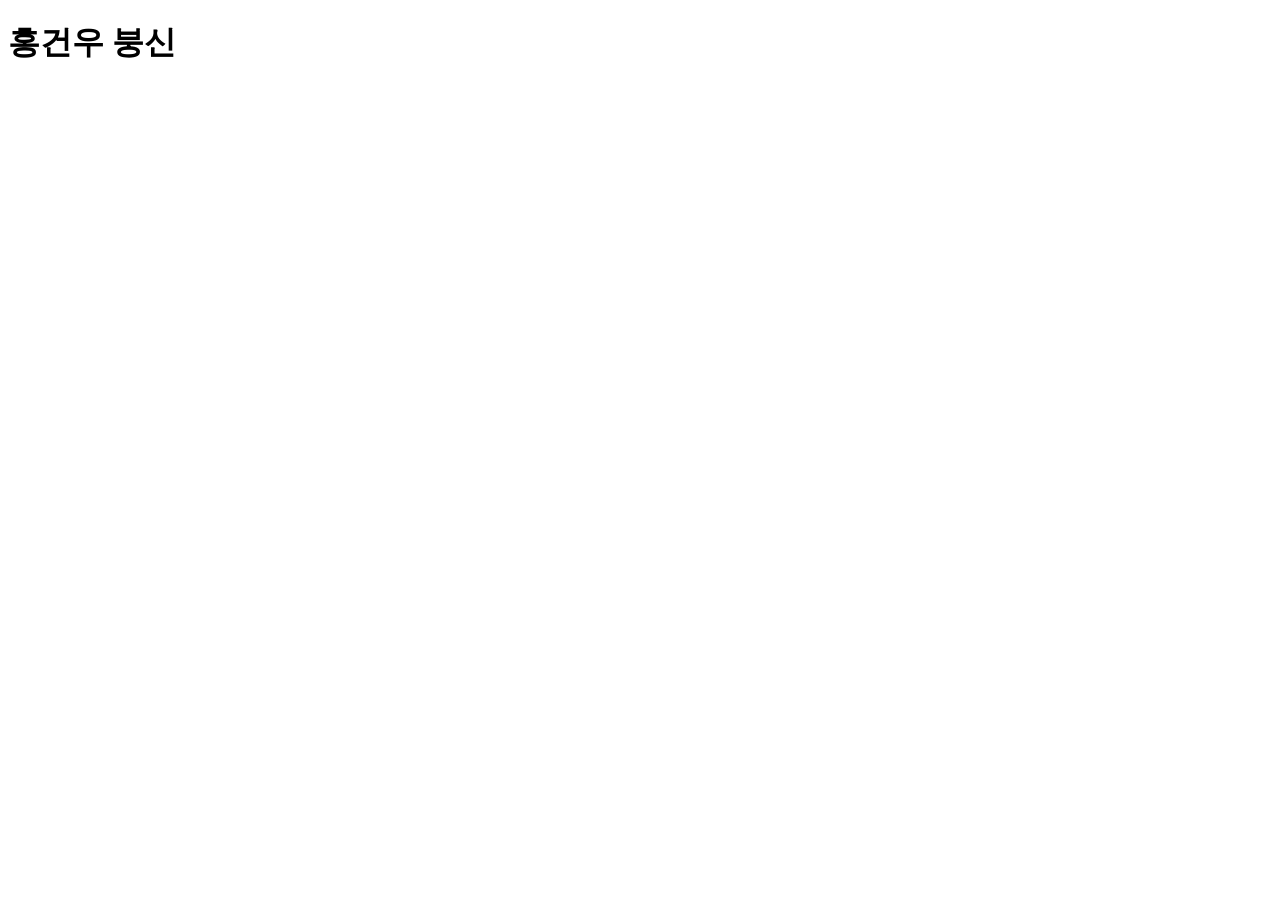
==== index.html @ 3577df81 "Rename pra01.html to index.html" ====
<!DOCTYPE html>
<html lang="ko">
<head>
    <meta charset="UTF-8">
    <meta name="viewport" content="width=device-width, initial-scale=1.0">
    <title>니기미</title>
</head>
<body>
    <h1>홍건우 붕신</h1>
</body>
</html>
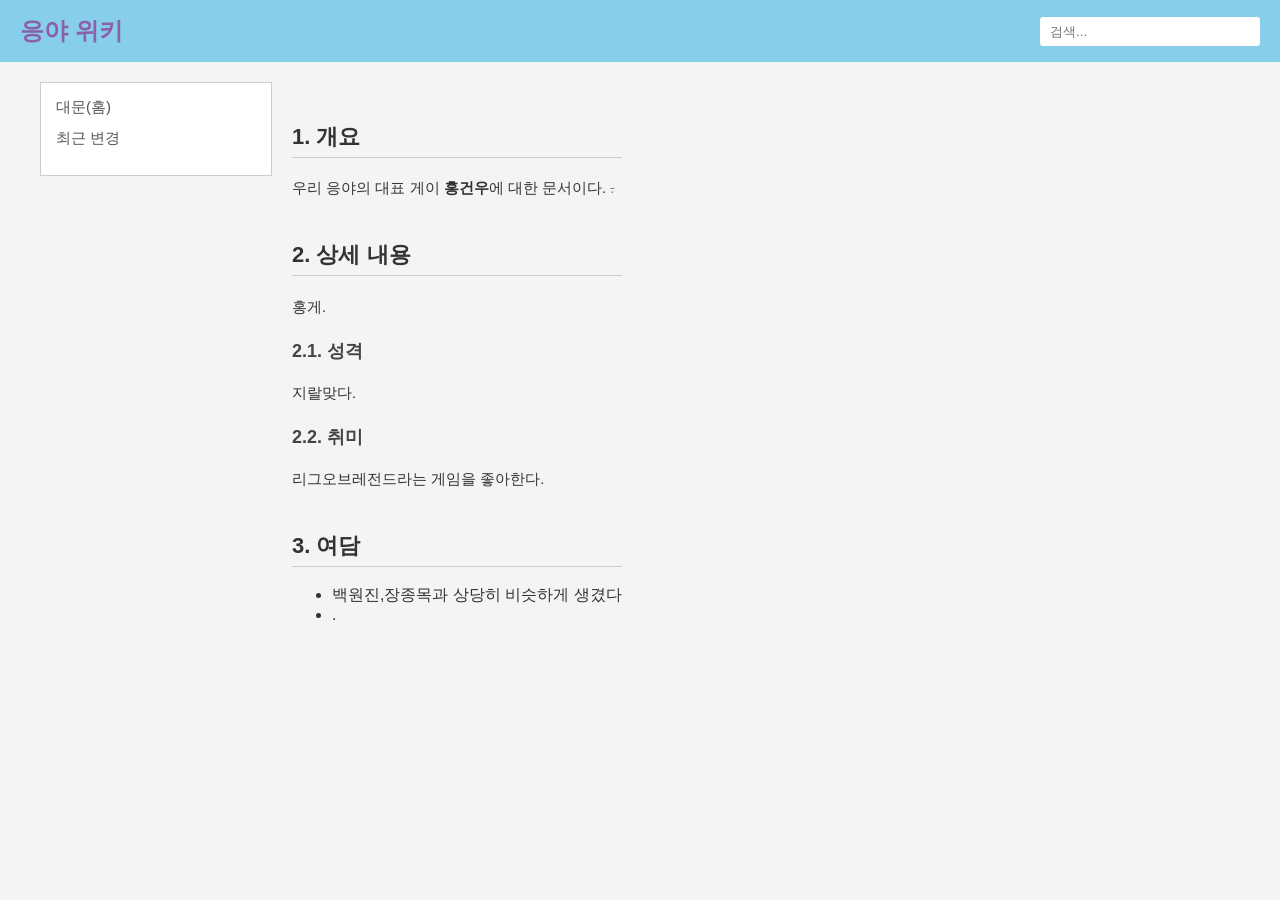
==== commit 1c76b8c2: "Rename pra01.html to index.html" ====
--- a/index.html
+++ b/index.html
@@ -3,9 +3,132 @@
 <head>
     <meta charset="UTF-8">
     <meta name="viewport" content="width=device-width, initial-scale=1.0">
-    <title>니기미</title>
+    <title>응야 위키</title>
+    <style>
+        /* 1. 전체 기본 설정 */
+        body { 
+            margin: 0; 
+            font-family: 'Malgun Gothic', 'Apple SD Gothic Neo', sans-serif; 
+            background-color: #f3f4f5; /* 위키 특유의 연한 회색 배경 */
+            color: #333; 
+        }
+        a { text-decoration: none; color: #0275d8; }
+        a:hover { text-decoration: underline; }
+
+        /* 2. 상단 헤더 (나무위키 스타일의 청록색) */
+        header { 
+            background-color: skyblue; 
+            color: rgb(138, 96, 166); 
+            padding: 15px 20px; 
+            display: flex; 
+            justify-content: space-between; 
+            align-items: center; 
+        }
+        header .logo { font-size: 24px; font-weight: bold; }
+        header .search-bar input { 
+            padding: 7px 10px; 
+            border: none; 
+            border-radius: 3px; 
+            outline: none; 
+            width: 200px;
+        }
+
+        /* 3. 전체 화면 레이아웃 분할 */
+        .container { 
+            display: flex; 
+            max-width: 1200px; 
+            margin: 20px auto; 
+            padding: 0 15px; 
+        }
+
+        /* 4. 왼쪽 메뉴바 (사이드바) */
+        .sidebar { 
+            width: 200px; 
+            margin-right: 20px; 
+            background: white; 
+            padding: 15px; 
+            border: 1px solid #ccc; 
+            height: fit-content; 
+        }
+        .sidebar ul { list-style: none; padding: 0; margin: 0; }
+        .sidebar ul li { margin-bottom: 12px; font-size: 15px; }
+        .sidebar ul li a { color: #555; }
+
+        /* 5. 메인 본문 영역 */
+        .main-content { 
+            flex: 1; 
+            background: white; 
+            padding: 30px; 
+            border: 1px solid #ccc; 
+        }
+        
+        /* 6. 제목 및 목차 스타일 */
+        .document-title { font-size: 32px; border-bottom: 2px solid #ccc; padding-bottom: 10px; margin-top: 0; }
+        
+        .toc { 
+            border: 1px solid #ccc; 
+            background-color: #f9f9f9; 
+            padding: 15px; 
+            margin: 20px 0; 
+            display: inline-block; 
+            min-width: 250px;
+        }
+        .toc-title { font-weight: bold; margin-bottom: 10px; font-size: 16px; border-bottom: 1px solid #ddd; padding-bottom: 5px; }
+        .toc ul { list-style: none; padding-left: 10px; margin: 0; }
+        .toc ul li { margin-bottom: 5px; font-size: 14px; }
+        .toc ul li ul { padding-left: 15px; margin-top: 5px; } /* 하위 목차 들여쓰기 */
+
+        /* 7. 본문 제목들 (h2, h3) */
+        h2 { font-size: 22px; border-bottom: 1px solid #ccc; padding-bottom: 5px; margin-top: 40px; }
+        h3 { font-size: 18px; margin-top: 20px; color: #444; }
+
+        /* 8. 본문 텍스트 및 위키 특수 효과 */
+        p { line-height: 1.6; font-size: 15px; }
+        .wiki-bold { font-weight: bold; }
+        .wiki-del { text-decoration: line-through; color: gray; }
+        .wiki-quote { border-left: 4px solid #008275; background: #f9f9f9; padding: 10px; margin: 15px 0; color: #555; }
+    </style>
 </head>
 <body>
-    <h1>홍건우 붕신</h1>
+
+    <header>
+        <div class="logo">응야 위키</div>
+        <div class="search-bar">
+            <input type="text" placeholder="검색...">
+        </div>
+    </header>
+
+    <div class="container">
+        <nav class="sidebar">
+            <ul>
+                <li><a href="#">대문(홈)</a></li>
+                <li><a href="#">최근 변경</a></li>
+            </ul>
+        </nav>
+
+
+            <div class="content">
+                <h2 id="sec1">1. 개요</h2>
+                <p>우리 응야의 대표 게이 <span class="wiki-bold">홍건우</span>에 대한 문서이다. <span class="wiki-del">.</span></p>
+
+                <h2 id="sec2">2. 상세 내용</h2>
+                <p>홍게.</p>
+
+                <h3 id="sec2-1">2.1. 성격</h3>
+                <p>지랄맞다.</p>
+
+                <h3 id="sec2-2">2.2. 취미</h3>
+                <p>리그오브레전드라는 게임을 좋아한다.</p>
+
+                <h2 id="sec3">3. 여담</h2>
+                <ul>
+                    <li>백원진,장종목과 상당히 비슷하게 생겼다</li>
+                    <li>.</li>
+
+                </ul>
+            </div>
+        </main>
+    </div>
+
 </body>
 </html>
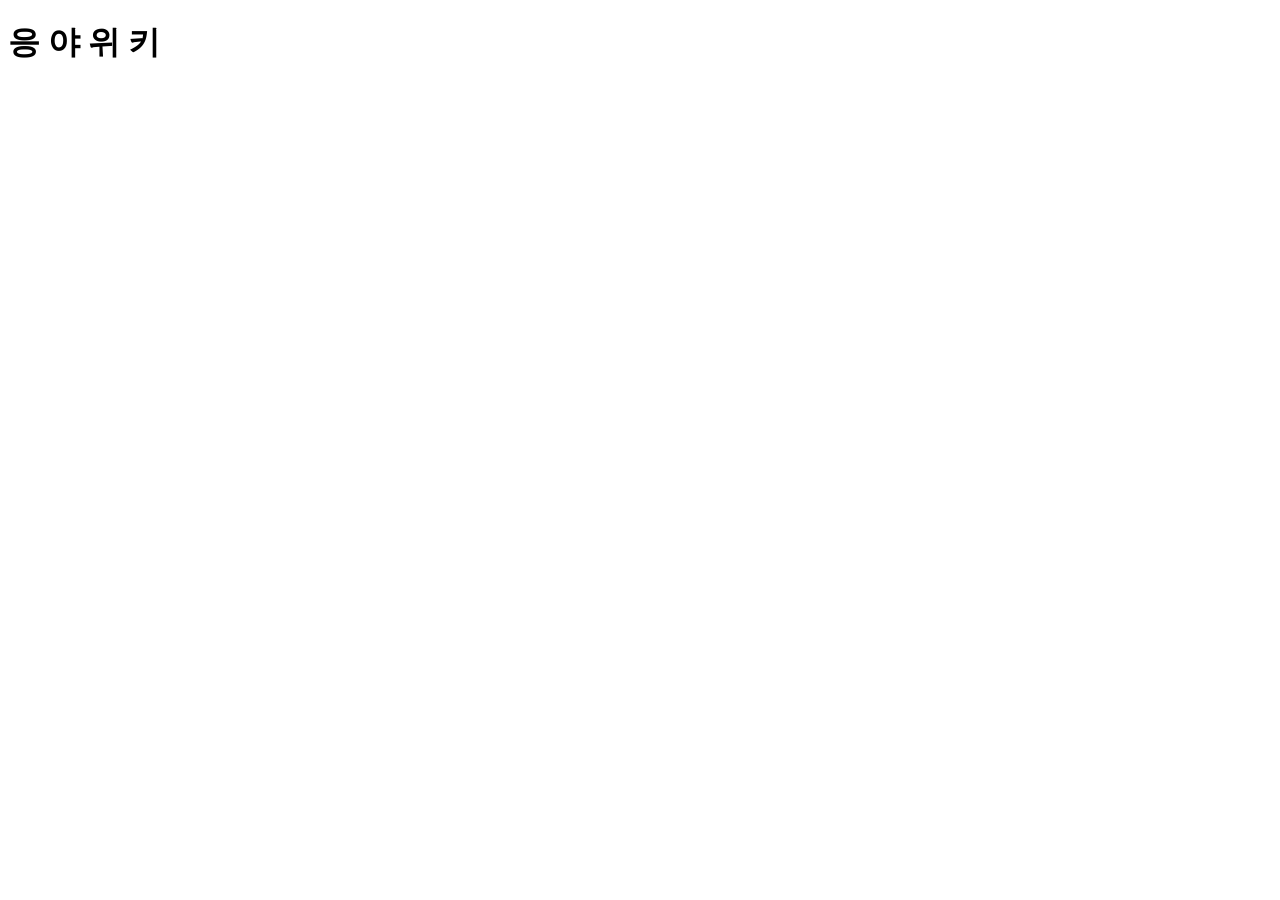
==== commit fa313d1b: "Rename YesheyWiki.html to index.html" ====
--- a/index.html
+++ b/index.html
@@ -1,134 +1,18 @@
-<!DOCTYPE html>
-<html lang="ko">
-<head>
-    <meta charset="UTF-8">
-    <meta name="viewport" content="width=device-width, initial-scale=1.0">
-    <title>응야 위키</title>
-    <style>
-        /* 1. 전체 기본 설정 */
-        body { 
-            margin: 0; 
-            font-family: 'Malgun Gothic', 'Apple SD Gothic Neo', sans-serif; 
-            background-color: #f3f4f5; /* 위키 특유의 연한 회색 배경 */
-            color: #333; 
-        }
-        a { text-decoration: none; color: #0275d8; }
-        a:hover { text-decoration: underline; }
-
-        /* 2. 상단 헤더 (나무위키 스타일의 청록색) */
-        header { 
-            background-color: skyblue; 
-            color: rgb(138, 96, 166); 
-            padding: 15px 20px; 
-            display: flex; 
-            justify-content: space-between; 
-            align-items: center; 
-        }
-        header .logo { font-size: 24px; font-weight: bold; }
-        header .search-bar input { 
-            padding: 7px 10px; 
-            border: none; 
-            border-radius: 3px; 
-            outline: none; 
-            width: 200px;
-        }
-
-        /* 3. 전체 화면 레이아웃 분할 */
-        .container { 
-            display: flex; 
-            max-width: 1200px; 
-            margin: 20px auto; 
-            padding: 0 15px; 
-        }
-
-        /* 4. 왼쪽 메뉴바 (사이드바) */
-        .sidebar { 
-            width: 200px; 
-            margin-right: 20px; 
-            background: white; 
-            padding: 15px; 
-            border: 1px solid #ccc; 
-            height: fit-content; 
-        }
-        .sidebar ul { list-style: none; padding: 0; margin: 0; }
-        .sidebar ul li { margin-bottom: 12px; font-size: 15px; }
-        .sidebar ul li a { color: #555; }
-
-        /* 5. 메인 본문 영역 */
-        .main-content { 
-            flex: 1; 
-            background: white; 
-            padding: 30px; 
-            border: 1px solid #ccc; 
-        }
-        
-        /* 6. 제목 및 목차 스타일 */
-        .document-title { font-size: 32px; border-bottom: 2px solid #ccc; padding-bottom: 10px; margin-top: 0; }
-        
-        .toc { 
-            border: 1px solid #ccc; 
-            background-color: #f9f9f9; 
-            padding: 15px; 
-            margin: 20px 0; 
-            display: inline-block; 
-            min-width: 250px;
-        }
-        .toc-title { font-weight: bold; margin-bottom: 10px; font-size: 16px; border-bottom: 1px solid #ddd; padding-bottom: 5px; }
-        .toc ul { list-style: none; padding-left: 10px; margin: 0; }
-        .toc ul li { margin-bottom: 5px; font-size: 14px; }
-        .toc ul li ul { padding-left: 15px; margin-top: 5px; } /* 하위 목차 들여쓰기 */
-
-        /* 7. 본문 제목들 (h2, h3) */
-        h2 { font-size: 22px; border-bottom: 1px solid #ccc; padding-bottom: 5px; margin-top: 40px; }
-        h3 { font-size: 18px; margin-top: 20px; color: #444; }
-
-        /* 8. 본문 텍스트 및 위키 특수 효과 */
-        p { line-height: 1.6; font-size: 15px; }
-        .wiki-bold { font-weight: bold; }
-        .wiki-del { text-decoration: line-through; color: gray; }
-        .wiki-quote { border-left: 4px solid #008275; background: #f9f9f9; padding: 10px; margin: 15px 0; color: #555; }
-    </style>
-</head>
-<body>
-
-    <header>
-        <div class="logo">응야 위키</div>
-        <div class="search-bar">
-            <input type="text" placeholder="검색...">
-        </div>
-    </header>
-
-    <div class="container">
-        <nav class="sidebar">
-            <ul>
-                <li><a href="#">대문(홈)</a></li>
-                <li><a href="#">최근 변경</a></li>
-            </ul>
-        </nav>
-
-
-            <div class="content">
-                <h2 id="sec1">1. 개요</h2>
-                <p>우리 응야의 대표 게이 <span class="wiki-bold">홍건우</span>에 대한 문서이다. <span class="wiki-del">.</span></p>
-
-                <h2 id="sec2">2. 상세 내용</h2>
-                <p>홍게.</p>
-
-                <h3 id="sec2-1">2.1. 성격</h3>
-                <p>지랄맞다.</p>
-
-                <h3 id="sec2-2">2.2. 취미</h3>
-                <p>리그오브레전드라는 게임을 좋아한다.</p>
-
-                <h2 id="sec3">3. 여담</h2>
-                <ul>
-                    <li>백원진,장종목과 상당히 비슷하게 생겼다</li>
-                    <li>.</li>
-
-                </ul>
-            </div>
-        </main>
-    </div>
-
-</body>
-</html>
+<!DOCTYPE html>
+<html lang="ko">
+<head>
+    <meta charset="UTF-8">
+    <meta name="viewport" content="width=device-width, initial-scale=1.0">
+    <title>응야위키</title>
+    <link rel="stylesheet" href="../web(yeshey)/CSS/YesheyWiki.css">
+    <link rel="stylesheet" href="https://cdn.jsdelivr.net/gh/MonadABXY/mona-font/web/mona.css">
+    <link rel="stylesheet" href="https://cdn.jsdelivr.net/gh/MonadABXY/mona-font/web/monas.css">
+</head>
+<body>
+
+    <header class="top-header">
+        <h1>응 야 위 키</h1>
+    </header>
+
+</body>
+</html>
